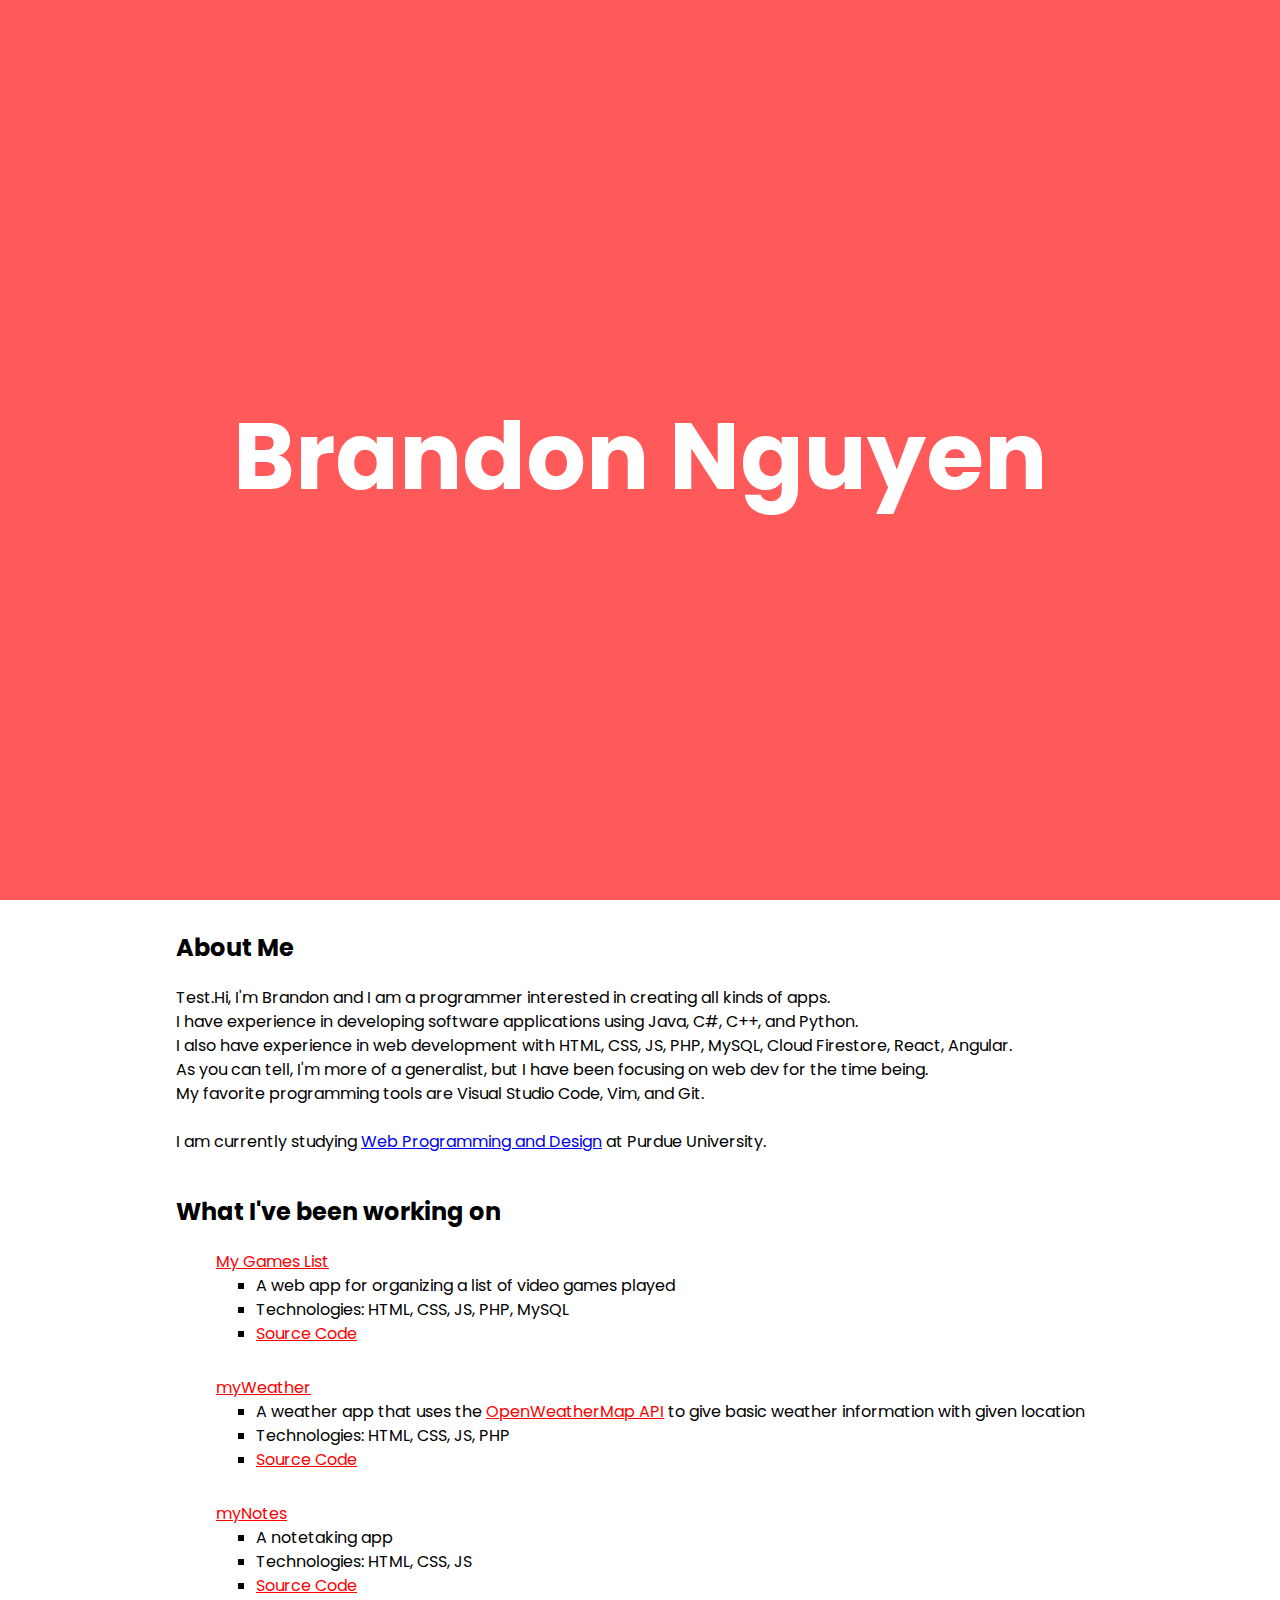
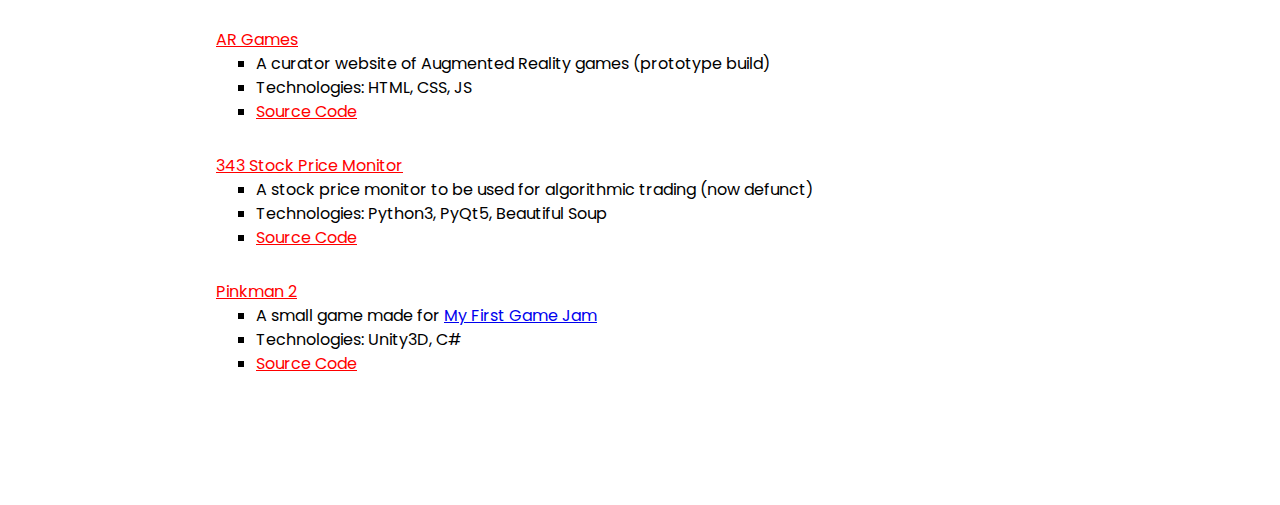
==== index.html @ 1529ae70 "hm" ====
<!DOCTYPE html>

<html lang="en">
  <head>
    <meta charset="UTF-8" />
    <meta name="viewport" content="width=device-width, initial-scale=1.0" />
    <meta http-equiv="X-UA-Compatible" content="ie=edge" />
    <link rel="icon" href="images/Favicon2.png" /> <title>Brandon Nguyen</title> <link rel="stylesheet" href="styles.css">
  </head>
  <body>
      <header class="v-header container">
        <div class="header-overlay"></div>
        <div class="header-content">
          <h1>Brandon Nguyen</h1>
          <div class="social-links">
            <a class="social-link" href="https://www.github.com/lrbn86" target="_blank" title="Link to GitHub profile"><i class="fa fa-github-square fa-4x"></i></a>
            <a class="social-link" href="https://www.twitter.com/lrbn86" target="_blank" title="Link to Twitter profile"><i class="fa fa-twitter-square fa-4x"></i></a>
            <a class="social-link" href="https://www.linkedin.com/in/lrbn86" target="_blank" title="Link to LinkedIn profile"><i class="fa fa-linkedin-square fa-4x"></i></a>
            <a class="social-link" href="https://lrbn86blog.blogspot.com/" target="_blank" title="Link to Blog"><i class="fa fa-rss-square fa-4x"></i></a>
            <a class="social-link" href="mailto:lrbn86@gmail.com" title="Email Brandon Nguyen"><i class="fa fa-envelope fa-4x"></i></a>
          </div>
            <a id="arrow-down-btn" class="arrows"><i class="fa fa-arrow-circle-down fa-4x"></i></a>
        </div>
      </header>
      <section id="about-me" class="section section-a">
        <div class="container">
          <h2>About Me</h2>
          <p>Test.Hi, I'm Brandon and I am a programmer interested in creating all kinds of apps.</p>
          <p>I have experience in developing software applications using Java, C#, C++, and Python.</p>
          <p>I also have experience in web development with HTML, CSS, JS, PHP, MySQL, Cloud Firestore, React, Angular.</p>
          <p>As you can tell, I'm more of a generalist, but I have been focusing on web dev for the time being. </p>
          <p>My favorite programming tools are Visual Studio Code, Vim, and Git.</p>
          <br/>
          <p>I am currently studying <a href="https://polytechnic.purdue.edu/degrees/web-programming-and-design" target="_blank">Web Programming and Design</a> at Purdue University.</p>
        </div>
      </section>
      <section class="section section-b">
        <div class="container">
          <h2>What I've been working on</h2>
          <ul class="projects-list">
            <li>
              <a class="section-links" href="https://cgtweb2.tech.purdue.edu/courses/cgt356/nguye299/Project/" target="_blank">My Games List</a>
              <ul class="project-sublist">
                <li>A web app for organizing a list of video games played</li>
                <li>Technologies: HTML, CSS, JS, PHP, MySQL</li>
                <li><a class="section-links" href="https://github.com/lrbn86/MyGamesList" target="_blank">Source Code</a></li>
              </ul>
            </li>
            <li>
              <a class="section-links" href="https://myweather86.herokuapp.com/" target="_blank">myWeather</a>
              <ul class="project-sublist">
                <li>A weather app that uses the <a class="section-links" href="https://openweathermap.org/" target="_blank">OpenWeatherMap API</a> to give basic weather information with given location</li>
                <li>Technologies: HTML, CSS, JS, PHP</li>
                <li><a class="section-links" href="https://github.com/lrbn86/myWeather" target="_blank">Source Code</a></li>
              </ul>
            </li>
            <li>
              <a class="section-links" href="https://my-notes86.netlify.com/" target="_blank">myNotes</a>
              <ul class="project-sublist">
                <li>A notetaking app</li>
                <li>Technologies: HTML, CSS, JS</li>
                <li><a class="section-links" href="https://github.com/lrbn86/myNotes" target="_blank">Source Code</a></li>
              </ul>
            </li>
            <li>
              <a class="section-links" href="https://ar-games.netlify.com/" target="_blank">AR Games</a>
              <ul class="project-sublist">
                <li>A curator website of Augmented Reality games (prototype build)</li>
                <li>Technologies: HTML, CSS, JS</li>
                <li><a class="section-links" href="https://github.com/lrbn86/AR-Games" target="_blank">Source Code</a></li>
              </ul>
            </li>
            <li>
              <a class="section-links" href="https://github.com/lrbn86/343-SPM" target="_blank">343 Stock Price Monitor</a>
              <ul class="project-sublist">
                <li>A stock price monitor to be used for algorithmic trading (now defunct)</li>
                <li>Technologies: Python3, PyQt5, Beautiful Soup</li>
                <li><a class="section-links" href="https://github.com/lrbn86/343-SPM" target="_blank">Source Code</a></li>
              </ul>
            </li>

            <li>
              <a class="section-links" href="https://lrbn86.itch.io/pinkman-2" target="_blank">Pinkman 2</a>
              <ul class="project-sublist">
                <li>A small game made for <a href="https://itch.io/jam/my-first-game-jam-summer-2016" target="_blank">My First Game Jam</a></li>
                <li>Technologies: Unity3D, C#</li>
                <li><a class="section-links" href="https://github.com/lrbn86/Pinkman-2" target="_blank">Source Code</a></li>
              </ul>
            </li>
          </ul>
        </div>
      </section>
      <footer>
        <div class="social-links">
            <a class="social-link" href="https://www.github.com/lrbn86" target="_blank" title="Link to GitHub profile"><i class="fa fa-github-square fa-4x"></i></a>
            <a class="social-link" href="https://www.twitter.com/lrbn86" target="_blank" title="Link to Twitter profile"><i class="fa fa-twitter-square fa-4x"></i></a>
            <a class="social-link" href="https://www.linkedin.com/in/lrbn86" target="_blank" title="Link to LinkedIn profile"><i class="fa fa-linkedin-square fa-4x"></i></a>
            <a class="social-link" href="https://lrbn86blog.blogspot.com/" target="_blank" title="Link to Blog"><i class="fa fa-rss-square fa-4x"></i></a>
            <a class="social-link" href="mailto:lrbn86@gmail.com" title="Email Brandon Nguyen"><i class="fa fa-envelope fa-4x"></i></a>
        </div>
      </footer>
      <script src="main.js"></script>
  </body>
</html>
---- styles.css ----
@import url("https://fonts.googleapis.com/css?family=Poppins&display=swap");
:root {
  --main:red;
}
* {
  box-sizing:border-box;
}
html {
  scroll-behavior:smooth;
}

body {
  font-family:"Poppins", sans-serif;
  margin:0;
  font-size:1rem;
  line-height:1.5;
  overflow-x:hidden;
}
.v-header {
  height:100vh;
  display:flex;
  align-items:center;
  justify-content:center;
}
.container {
  max-width:960px;
  padding-left:1rem;
  padding-right:1rem;
  margin:auto;
}
.container p {
  margin:0;
}
.video-wrap {
  position:absolute;
  top:0;
  left:0;
  width:100%;
  height:100vh;
  overflow:hidden;
}
.video-wrap video {
  min-width:100%;
  min-height:100%;
}
.header-overlay {
  height:100vh;
  width:100vw;
  position:absolute;
  top:0;
  left:0;
  background:var(--main);
  z-index:1;
  opacity:65%;
}
.header-content {
  z-index:2;
  padding:30px;
  color:white;
}
.header-content h1 {
  font-size:70pt;
  margin-bottom:0;
}
.header-content p {
  font-size:1.5rem;
  display:block;
  padding-bottom:2rem;
  margin-left:20px;
}
.social-link {
  margin:10px;
  color:white;
  transition:font-size 0.2s, opacity 0.2s;
}
.social-link:hover {
  cursor:pointer;
  font-size:15px;
  opacity:75%;
}
.section {
  padding:10px 0;
}
.section-links {
  color:var(--main);
  transition:opacity 0.2s;
}
.section-links:hover {
  cursor:pointer;
  opacity:75%;
}
.projects-list > li {
  list-style:none;
  margin-bottom:30px;
}
.project-sublist {
  list-style:square;
}
.arrows {
  color:white;
  transition:all 0.2s;
}
.arrows i {
  margin-top:50px;
  margin-left:120px;
}
.arrows:hover{
  cursor:pointer;
  opacity:75%;
}
footer .social-links {
  margin-top:50px;
  margin-bottom:15px;
  text-align:center;
}
footer .social-links > .social-link {
  color:var(--main);
}
@media only screen and (max-width:960px) {
  .header-content h1 {
    font-size:35pt;
  }
  .container {
    padding-left:3rem;
    padding-right:3rem;
  }
  .social-link {
    margin:0.5em;
  }
  .header-overlay {
    opacity:100%;
  }
}
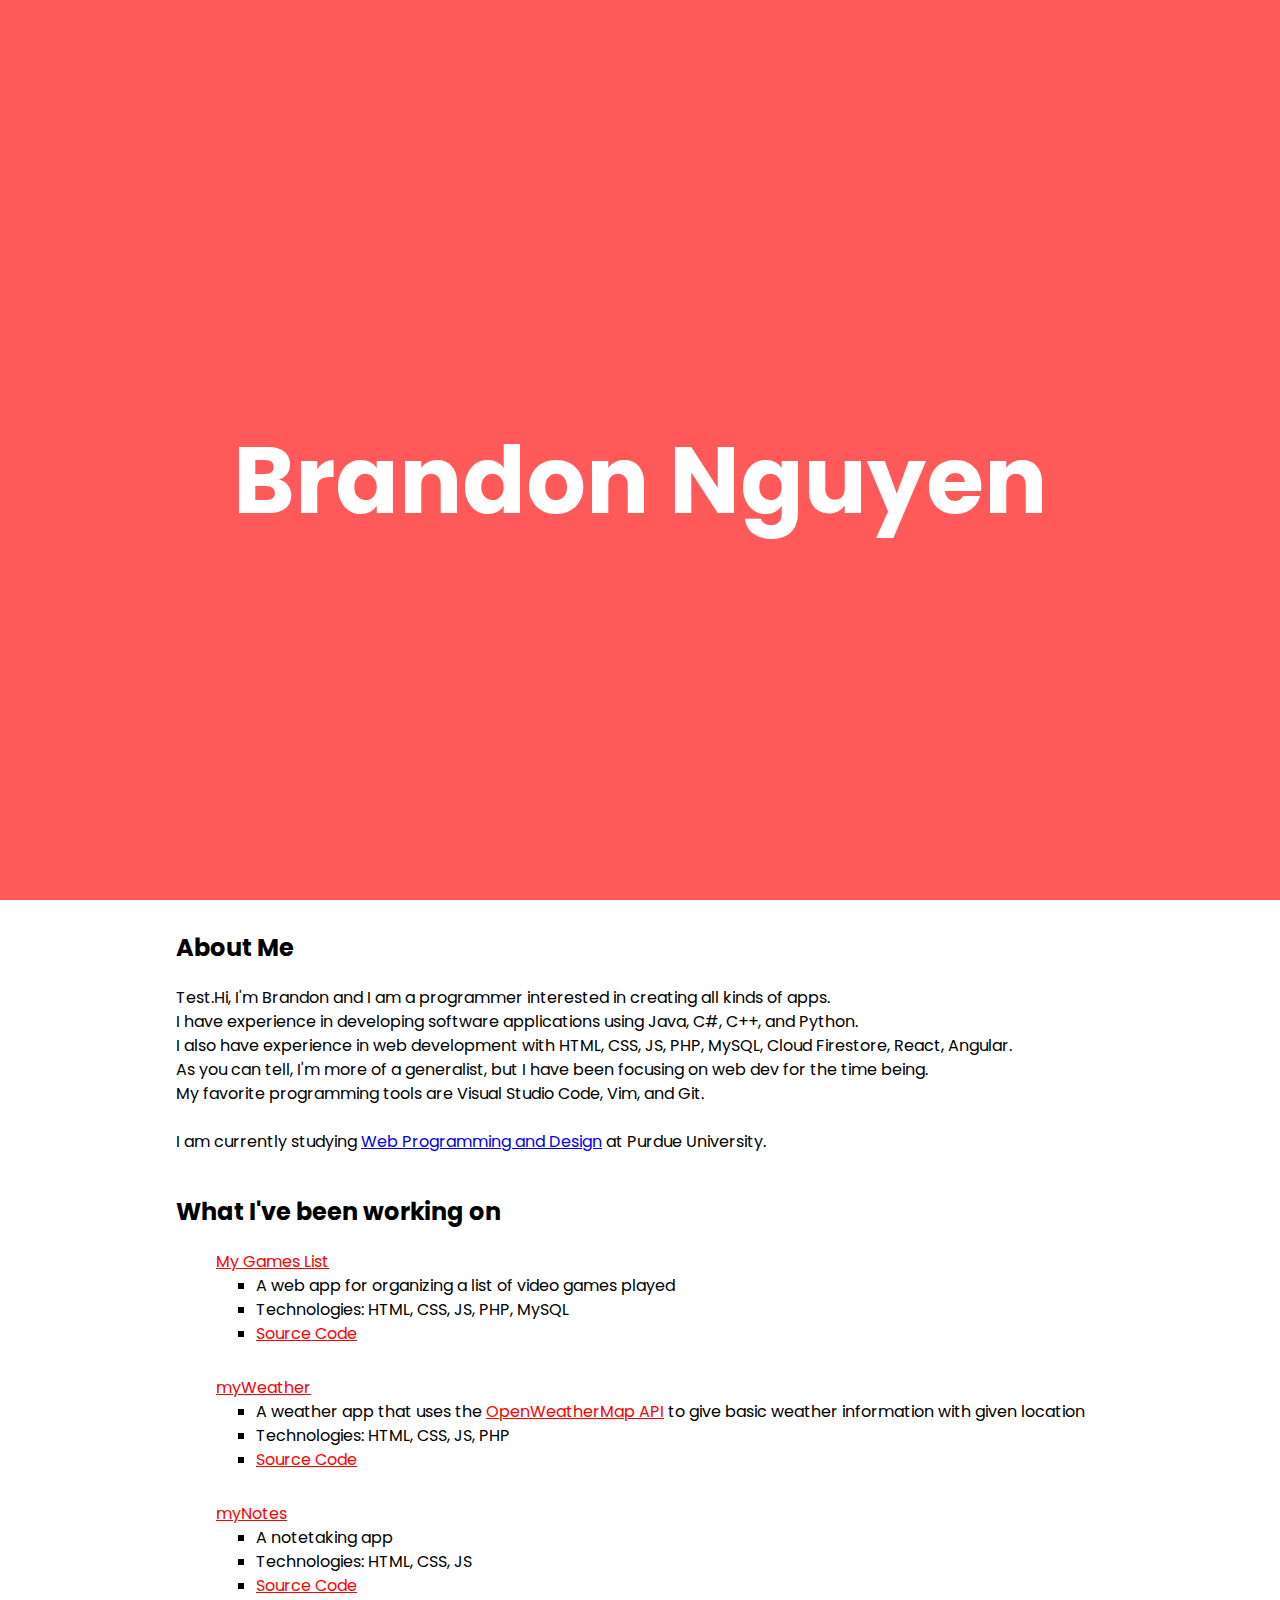
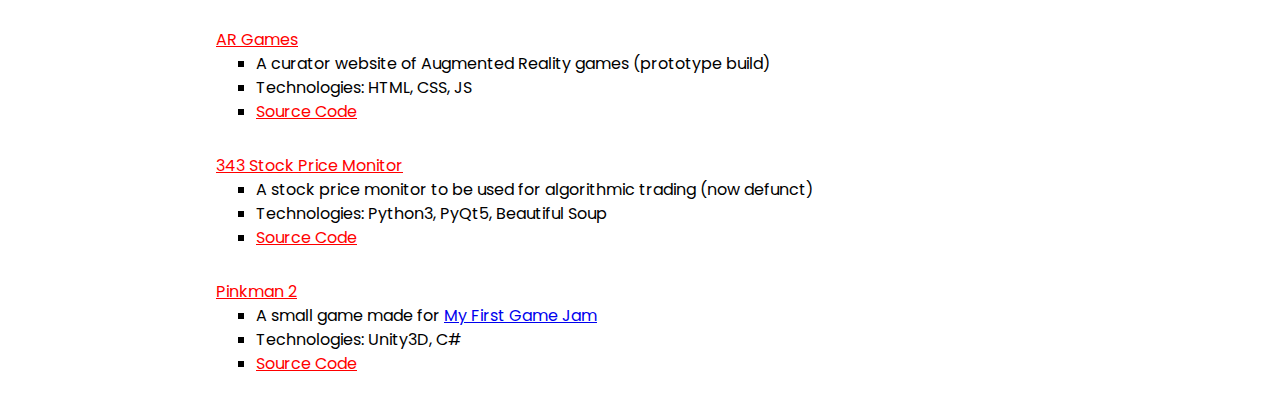
==== commit 49ebefff: "strange" ====
--- a/index.html
+++ b/index.html
@@ -12,14 +12,6 @@
         <div class="header-overlay"></div>
         <div class="header-content">
           <h1>Brandon Nguyen</h1>
-          <div class="social-links">
-            <a class="social-link" href="https://www.github.com/lrbn86" target="_blank" title="Link to GitHub profile"><i class="fa fa-github-square fa-4x"></i></a>
-            <a class="social-link" href="https://www.twitter.com/lrbn86" target="_blank" title="Link to Twitter profile"><i class="fa fa-twitter-square fa-4x"></i></a>
-            <a class="social-link" href="https://www.linkedin.com/in/lrbn86" target="_blank" title="Link to LinkedIn profile"><i class="fa fa-linkedin-square fa-4x"></i></a>
-            <a class="social-link" href="https://lrbn86blog.blogspot.com/" target="_blank" title="Link to Blog"><i class="fa fa-rss-square fa-4x"></i></a>
-            <a class="social-link" href="mailto:lrbn86@gmail.com" title="Email Brandon Nguyen"><i class="fa fa-envelope fa-4x"></i></a>
-          </div>
-            <a id="arrow-down-btn" class="arrows"><i class="fa fa-arrow-circle-down fa-4x"></i></a>
         </div>
       </header>
       <section id="about-me" class="section section-a">
@@ -91,13 +83,6 @@
         </div>
       </section>
       <footer>
-        <div class="social-links">
-            <a class="social-link" href="https://www.github.com/lrbn86" target="_blank" title="Link to GitHub profile"><i class="fa fa-github-square fa-4x"></i></a>
-            <a class="social-link" href="https://www.twitter.com/lrbn86" target="_blank" title="Link to Twitter profile"><i class="fa fa-twitter-square fa-4x"></i></a>
-            <a class="social-link" href="https://www.linkedin.com/in/lrbn86" target="_blank" title="Link to LinkedIn profile"><i class="fa fa-linkedin-square fa-4x"></i></a>
-            <a class="social-link" href="https://lrbn86blog.blogspot.com/" target="_blank" title="Link to Blog"><i class="fa fa-rss-square fa-4x"></i></a>
-            <a class="social-link" href="mailto:lrbn86@gmail.com" title="Email Brandon Nguyen"><i class="fa fa-envelope fa-4x"></i></a>
-        </div>
       </footer>
       <script src="main.js"></script>
   </body>
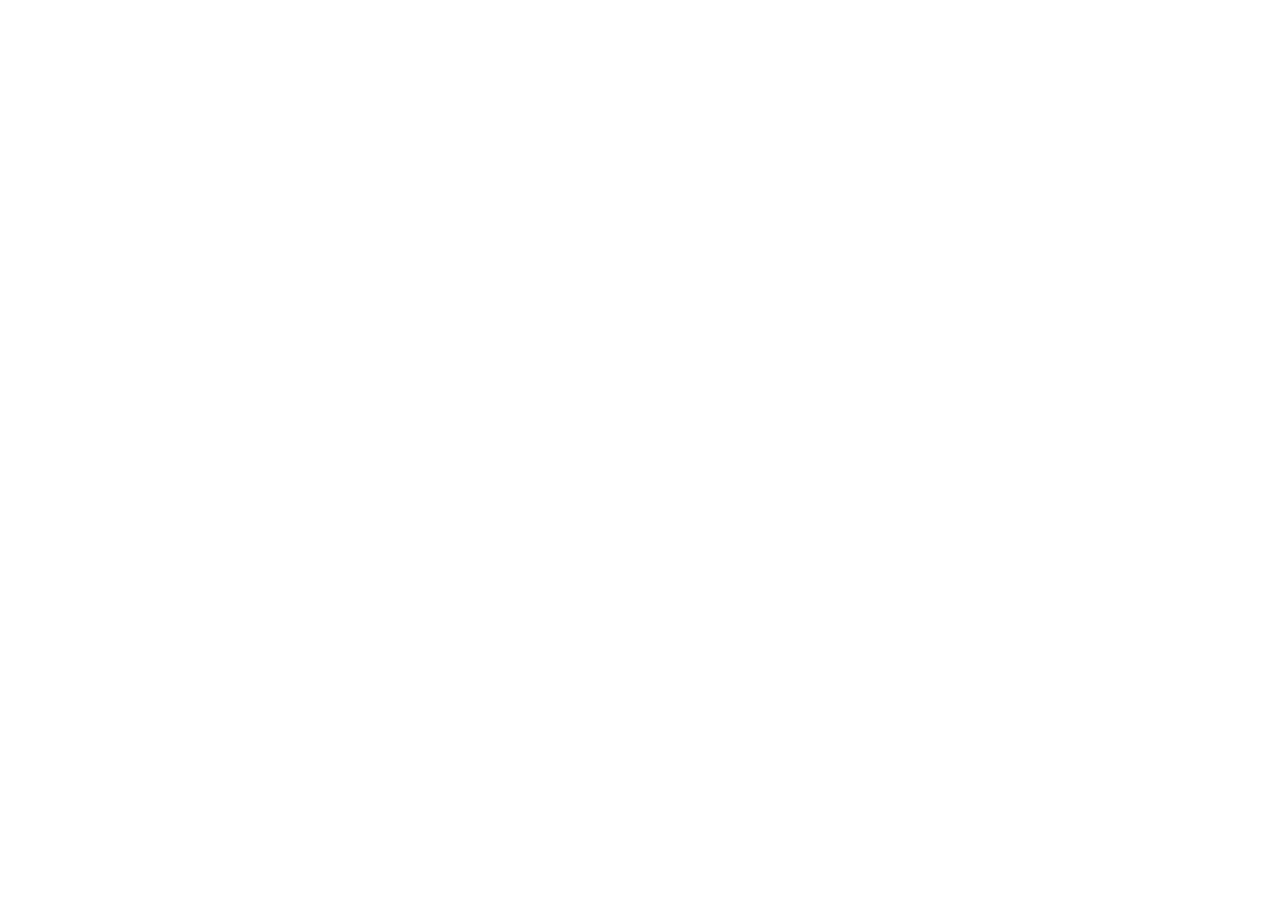
==== commit 8fba9d04: "Doc ready delay?" ====
--- a/index.html
+++ b/index.html
@@ -1,89 +1,29 @@
 <!DOCTYPE html>
-
 <html lang="en">
   <head>
     <meta charset="UTF-8" />
     <meta name="viewport" content="width=device-width, initial-scale=1.0" />
     <meta http-equiv="X-UA-Compatible" content="ie=edge" />
-    <link rel="icon" href="images/Favicon2.png" /> <title>Brandon Nguyen</title> <link rel="stylesheet" href="styles.css">
+    <link rel="icon" href="./assets/favicons/logo.png" />
+    <title>Brandon Nguyen</title>
+    <link rel="stylesheet" href="styles.css">
+    <link rel="stylesheet" href="https://cdnjs.cloudflare.com/ajax/libs/font-awesome/4.7.0/css/font-awesome.min.css" />
   </head>
   <body>
-      <header class="v-header container">
-        <div class="header-overlay"></div>
-        <div class="header-content">
-          <h1>Brandon Nguyen</h1>
-        </div>
-      </header>
-      <section id="about-me" class="section section-a">
-        <div class="container">
-          <h2>About Me</h2>
-          <p>Test.Hi, I'm Brandon and I am a programmer interested in creating all kinds of apps.</p>
-          <p>I have experience in developing software applications using Java, C#, C++, and Python.</p>
-          <p>I also have experience in web development with HTML, CSS, JS, PHP, MySQL, Cloud Firestore, React, Angular.</p>
-          <p>As you can tell, I'm more of a generalist, but I have been focusing on web dev for the time being. </p>
-          <p>My favorite programming tools are Visual Studio Code, Vim, and Git.</p>
-          <br/>
-          <p>I am currently studying <a href="https://polytechnic.purdue.edu/degrees/web-programming-and-design" target="_blank">Web Programming and Design</a> at Purdue University.</p>
-        </div>
-      </section>
-      <section class="section section-b">
-        <div class="container">
-          <h2>What I've been working on</h2>
-          <ul class="projects-list">
-            <li>
-              <a class="section-links" href="https://cgtweb2.tech.purdue.edu/courses/cgt356/nguye299/Project/" target="_blank">My Games List</a>
-              <ul class="project-sublist">
-                <li>A web app for organizing a list of video games played</li>
-                <li>Technologies: HTML, CSS, JS, PHP, MySQL</li>
-                <li><a class="section-links" href="https://github.com/lrbn86/MyGamesList" target="_blank">Source Code</a></li>
-              </ul>
-            </li>
-            <li>
-              <a class="section-links" href="https://myweather86.herokuapp.com/" target="_blank">myWeather</a>
-              <ul class="project-sublist">
-                <li>A weather app that uses the <a class="section-links" href="https://openweathermap.org/" target="_blank">OpenWeatherMap API</a> to give basic weather information with given location</li>
-                <li>Technologies: HTML, CSS, JS, PHP</li>
-                <li><a class="section-links" href="https://github.com/lrbn86/myWeather" target="_blank">Source Code</a></li>
-              </ul>
-            </li>
-            <li>
-              <a class="section-links" href="https://my-notes86.netlify.com/" target="_blank">myNotes</a>
-              <ul class="project-sublist">
-                <li>A notetaking app</li>
-                <li>Technologies: HTML, CSS, JS</li>
-                <li><a class="section-links" href="https://github.com/lrbn86/myNotes" target="_blank">Source Code</a></li>
-              </ul>
-            </li>
-            <li>
-              <a class="section-links" href="https://ar-games.netlify.com/" target="_blank">AR Games</a>
-              <ul class="project-sublist">
-                <li>A curator website of Augmented Reality games (prototype build)</li>
-                <li>Technologies: HTML, CSS, JS</li>
-                <li><a class="section-links" href="https://github.com/lrbn86/AR-Games" target="_blank">Source Code</a></li>
-              </ul>
-            </li>
-            <li>
-              <a class="section-links" href="https://github.com/lrbn86/343-SPM" target="_blank">343 Stock Price Monitor</a>
-              <ul class="project-sublist">
-                <li>A stock price monitor to be used for algorithmic trading (now defunct)</li>
-                <li>Technologies: Python3, PyQt5, Beautiful Soup</li>
-                <li><a class="section-links" href="https://github.com/lrbn86/343-SPM" target="_blank">Source Code</a></li>
-              </ul>
-            </li>
-
-            <li>
-              <a class="section-links" href="https://lrbn86.itch.io/pinkman-2" target="_blank">Pinkman 2</a>
-              <ul class="project-sublist">
-                <li>A small game made for <a href="https://itch.io/jam/my-first-game-jam-summer-2016" target="_blank">My First Game Jam</a></li>
-                <li>Technologies: Unity3D, C#</li>
-                <li><a class="section-links" href="https://github.com/lrbn86/Pinkman-2" target="_blank">Source Code</a></li>
-              </ul>
-            </li>
-          </ul>
-        </div>
-      </section>
-      <footer>
-      </footer>
-      <script src="main.js"></script>
+    <div id="wrapper">
+      <div class="my-logo">
+        <img src="./assets/logo.png" alt="">
+      </div>
+      <h1 id="my-name">Brandon Nguyen</h1>
+      <div class="social-links">
+        <a class="social-link" href="https://www.github.com/lrbn86" target="_blank" title="Link to GitHub profile"><i class="fa fa-github-square fa-5x"></i></a>
+        <a class="social-link" href="https://www.twitter.com/lrbn86" target="_blank" title="Link to Twitter profile"><i class="fa fa-twitter-square fa-5x"></i></a>
+        <a class="social-link" href="https://www.linkedin.com/in/lrbn86" target="_blank" title="Link to LinkedIn profile"><i class="fa fa-linkedin-square fa-5x"></i></a>
+        <a class="social-link" href="https://lrbn86blog.blogspot.com/" target="_blank" title="Link to Blog"><i class="fa fa-rss-square fa-5x"></i></a>
+        <a class="social-link" href="mailto:lrbn86@gmail.com" title="Email Brandon Nguyen"><i class="fa fa-envelope fa-5x"></i></a>
+      </div>
+    </div>
+    <script src="./js/jquery-3.5.1.min.js"></script>
+    <script src="./js/index.js"></script>
   </body>
 </html>
--- a/styles.css
+++ b/styles.css
@@ -1,133 +1,50 @@
-@import url("https://fonts.googleapis.com/css?family=Poppins&display=swap");
-:root {
-  --main:red;
-}
+
 * {
-  box-sizing:border-box;
-}
-html {
-  scroll-behavior:smooth;
+  font-family: 'Poppins', sans-serif;
 }
 
 body {
-  font-family:"Poppins", sans-serif;
-  margin:0;
-  font-size:1rem;
-  line-height:1.5;
-  overflow-x:hidden;
+  color: #FAFAFAFA;
+  animation-name: changeBG;
+  animation-duration: 3s;
+  animation-timing-function: ease-in;
+  animation-fill-mode: forwards;
 }
-.v-header {
-  height:100vh;
-  display:flex;
-  align-items:center;
-  justify-content:center;
+
+#wrapper {
+  max-width: 1200px;
+  margin: 0 auto;
 }
-.container {
-  max-width:960px;
-  padding-left:1rem;
-  padding-right:1rem;
-  margin:auto;
+
+.my-logo {
+  display: none;
+  text-align: center;
 }
-.container p {
-  margin:0;
+
+#my-name {
+  display: none;
 }
-.video-wrap {
-  position:absolute;
-  top:0;
-  left:0;
-  width:100%;
-  height:100vh;
-  overflow:hidden;
+
+.social-links {
+  display: none;
 }
-.video-wrap video {
-  min-width:100%;
-  min-height:100%;
+
+.social-link {
+  color: #FAFAFAFA;
+  transition:font-size 0.2s, opacity 0.2s, color 0.2s;
 }
-.header-overlay {
-  height:100vh;
-  width:100vw;
-  position:absolute;
-  top:0;
-  left:0;
-  background:var(--main);
-  z-index:1;
-  opacity:65%;
-}
-.header-content {
-  z-index:2;
-  padding:30px;
-  color:white;
-}
-.header-content h1 {
-  font-size:70pt;
-  margin-bottom:0;
-}
-.header-content p {
-  font-size:1.5rem;
-  display:block;
-  padding-bottom:2rem;
-  margin-left:20px;
-}
-.social-link {
-  margin:10px;
-  color:white;
-  transition:font-size 0.2s, opacity 0.2s;
-}
+
 .social-link:hover {
   cursor:pointer;
   font-size:15px;
-  opacity:75%;
+  color: #f93943;
 }
-.section {
-  padding:10px 0;
+
+/* Animations */
+@keyframes changeBG {
+  from {background-color:#000;}
+  to {background-color: #12130f;}
 }
-.section-links {
-  color:var(--main);
-  transition:opacity 0.2s;
+
+@media only screen and (max-width:960px) {
 }
-.section-links:hover {
-  cursor:pointer;
-  opacity:75%;
-}
-.projects-list > li {
-  list-style:none;
-  margin-bottom:30px;
-}
-.project-sublist {
-  list-style:square;
-}
-.arrows {
-  color:white;
-  transition:all 0.2s;
-}
-.arrows i {
-  margin-top:50px;
-  margin-left:120px;
-}
-.arrows:hover{
-  cursor:pointer;
-  opacity:75%;
-}
-footer .social-links {
-  margin-top:50px;
-  margin-bottom:15px;
-  text-align:center;
-}
-footer .social-links > .social-link {
-  color:var(--main);
-}
-@media only screen and (max-width:960px) {
-  .header-content h1 {
-    font-size:35pt;
-  }
-  .container {
-    padding-left:3rem;
-    padding-right:3rem;
-  }
-  .social-link {
-    margin:0.5em;
-  }
-  .header-overlay {
-    opacity:100%;
-  }
-}
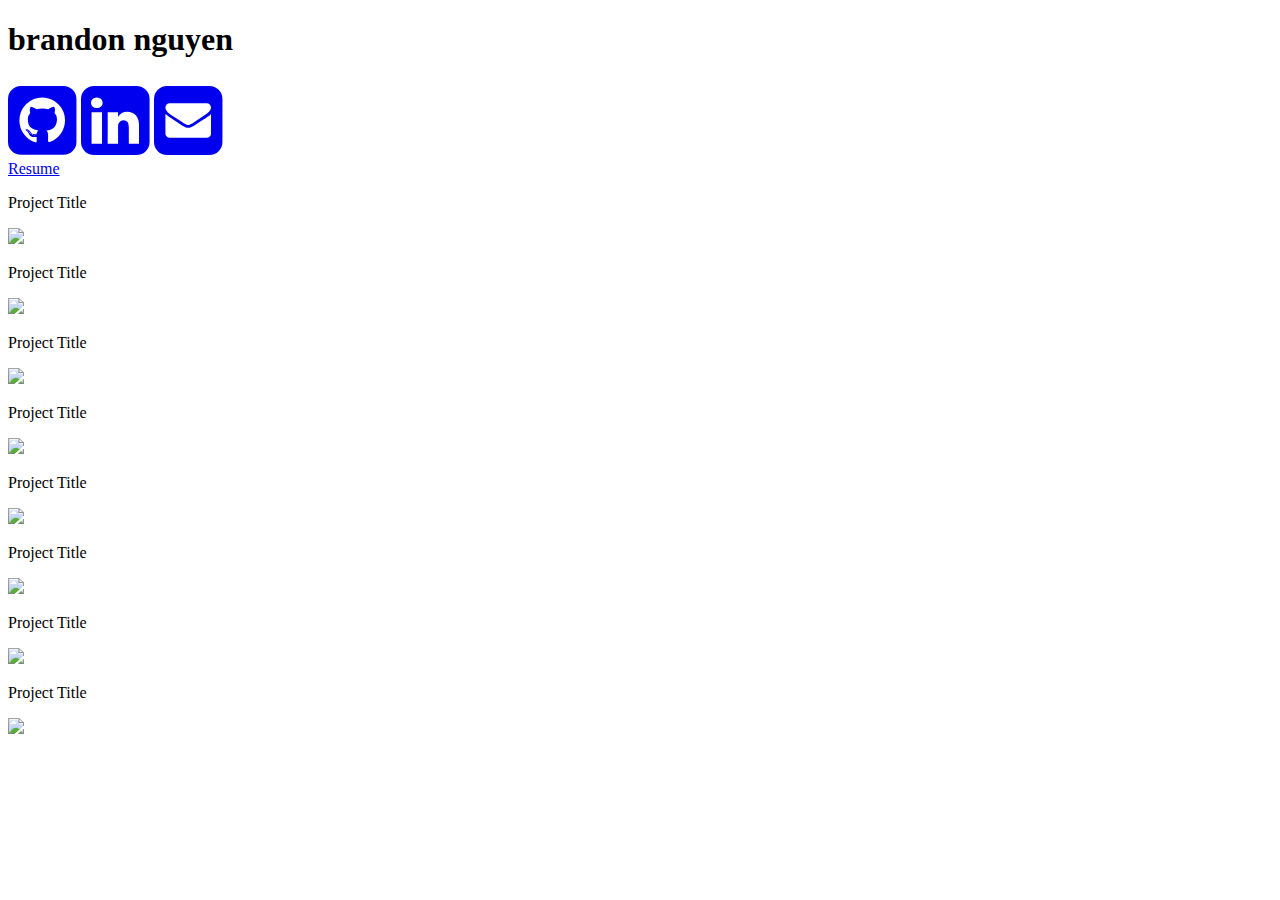
==== commit c535f110: "Restructured HTML" ====
--- a/index.html
+++ b/index.html
@@ -4,26 +4,62 @@
     <meta charset="UTF-8" />
     <meta name="viewport" content="width=device-width, initial-scale=1.0" />
     <meta http-equiv="X-UA-Compatible" content="ie=edge" />
-    <link rel="icon" href="./assets/favicons/logo.png" />
+    <link rel="icon" href="" />
     <title>Brandon Nguyen</title>
-    <link rel="stylesheet" href="styles.css">
+    <link rel="stylesheet" media="screen and (min-width: 320px)" href="./css/mobile.css" />
+    <link rel="stylesheet" media="screen and (min-width: 768px)" href="./css/desktop.css" />
     <link rel="stylesheet" href="https://cdnjs.cloudflare.com/ajax/libs/font-awesome/4.7.0/css/font-awesome.min.css" />
+    <script src="./js/jquery-3.5.1.min.js" defer></script>
+    <script src="./js/index.js" defer></script>
   </head>
   <body>
-    <div id="wrapper">
-      <div class="my-logo">
-        <img src="./assets/logo.png" alt="">
+    <header>
+      <h1>brandon nguyen</h1>
+      <div class="social-links">
+        <a class="social-link" href="https://www.github.com/lrbn86" title="Link to GitHub profile"><i class="fa fa-github-square fa-5x"></i></a>
+        <a class="social-link" href="https://www.linkedin.com/in/lrbn86" title="Link to LinkedIn profile"><i class="fa fa-linkedin-square fa-5x"></i></a>
+        <a class="social-link" href="mailto:brandonnguyendev@gmail.com" title="Email Brandon Nguyen"><i class="fa fa-envelope-square fa-5x"></i></a>
       </div>
-      <h1 id="my-name">Brandon Nguyen</h1>
-      <div class="social-links">
-        <a class="social-link" href="https://www.github.com/lrbn86" target="_blank" title="Link to GitHub profile"><i class="fa fa-github-square fa-5x"></i></a>
-        <a class="social-link" href="https://www.twitter.com/lrbn86" target="_blank" title="Link to Twitter profile"><i class="fa fa-twitter-square fa-5x"></i></a>
-        <a class="social-link" href="https://www.linkedin.com/in/lrbn86" target="_blank" title="Link to LinkedIn profile"><i class="fa fa-linkedin-square fa-5x"></i></a>
-        <a class="social-link" href="https://lrbn86blog.blogspot.com/" target="_blank" title="Link to Blog"><i class="fa fa-rss-square fa-5x"></i></a>
-        <a class="social-link" href="mailto:lrbn86@gmail.com" title="Email Brandon Nguyen"><i class="fa fa-envelope fa-5x"></i></a>
+      <div id="resume-link">
+        <a title="Link to Resume" href="./assets/nguyen_resume_2021_v1.pdf">Resume</a>
       </div>
-    </div>
-    <script src="./js/jquery-3.5.1.min.js"></script>
-    <script src="./js/index.js"></script>
+    </header>
+    <main>
+      <div id="project-gallery">
+        <div class="project">
+          <p class="project-title">Project Title</p>
+          <img src="https://via.placeholder.com/300" />
+          <a href="https://www.google.com"></a>
+        </div>
+        <div class="project">
+          <p class="project-title">Project Title</p>
+          <img src="https://via.placeholder.com/300" />
+        </div>
+        <div class="project">
+          <p class="project-title">Project Title</p>
+          <img src="https://via.placeholder.com/300" />
+        </div>
+        <div class="project">
+          <p class="project-title">Project Title</p>
+          <img src="https://via.placeholder.com/300" />
+        </div>
+        <div class="project">
+          <p class="project-title">Project Title</p>
+          <img src="https://via.placeholder.com/300" />
+        </div>
+        <div class="project">
+          <p class="project-title">Project Title</p>
+          <img src="https://via.placeholder.com/300" />
+        </div>
+        <div class="project">
+          <p class="project-title">Project Title</p>
+          <img src="https://via.placeholder.com/300" />
+        </div>
+        <div class="project">
+          <p class="project-title">Project Title</p>
+          <img src="https://via.placeholder.com/300" />
+        </div>
+      </div> <!-- end project-gallery -->
+    </main>
   </body>
 </html>
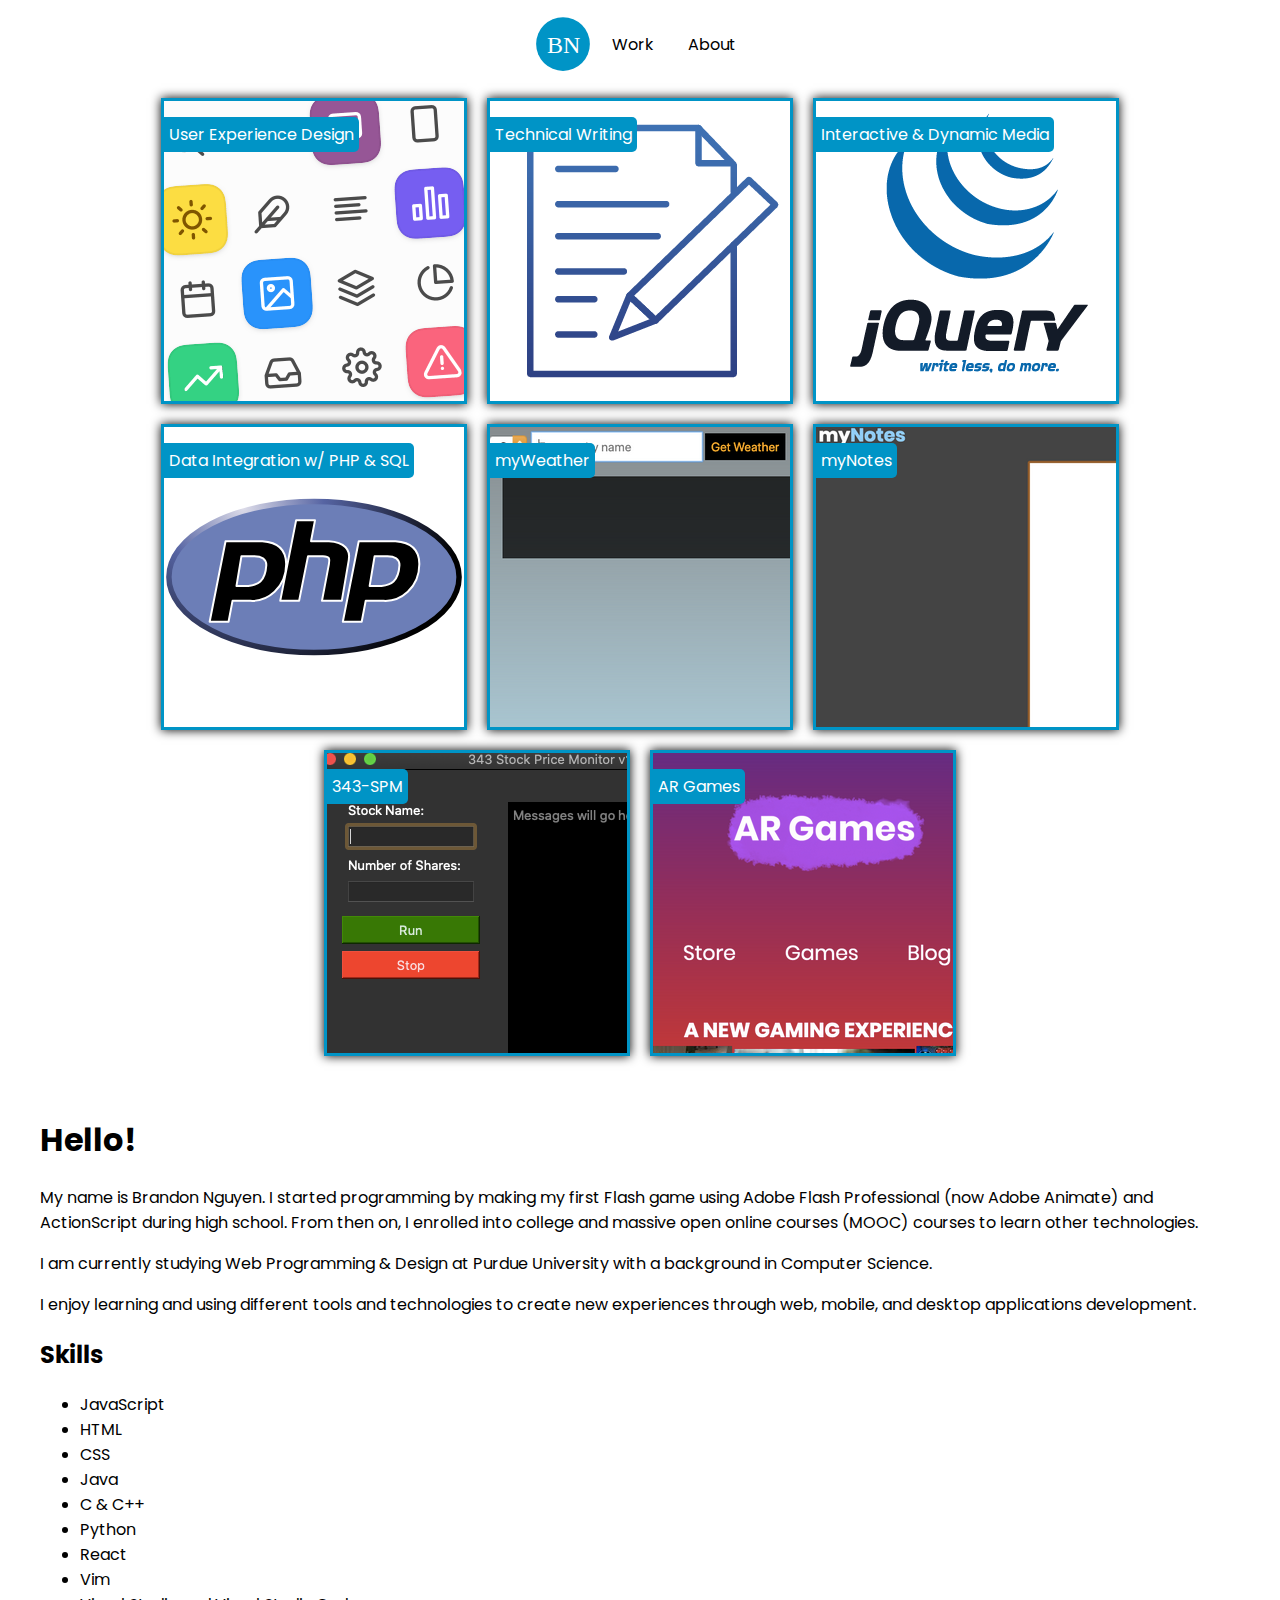
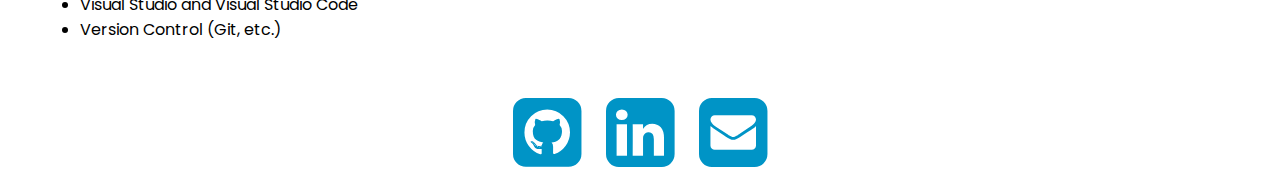
==== commit ac092d88: "Finalize new website layout/design. May need to consider to either create project descriptions on we" ====
--- a/index.html
+++ b/index.html
@@ -6,6 +6,8 @@
     <meta http-equiv="X-UA-Compatible" content="ie=edge" />
     <link rel="icon" href="" />
     <title>Brandon Nguyen</title>
+    <link rel="preconnect" href="https://fonts.gstatic.com">
+    <link href="https://fonts.googleapis.com/css2?family=Poppins:ital,wght@0,400;0,500;0,800;1,400&display=swap" rel="stylesheet"> 
     <link rel="stylesheet" media="screen and (min-width: 320px)" href="./css/mobile.css" />
     <link rel="stylesheet" media="screen and (min-width: 768px)" href="./css/desktop.css" />
     <link rel="stylesheet" href="https://cdnjs.cloudflare.com/ajax/libs/font-awesome/4.7.0/css/font-awesome.min.css" />
@@ -14,52 +16,85 @@
   </head>
   <body>
     <header>
-      <h1>brandon nguyen</h1>
-      <div class="social-links">
-        <a class="social-link" href="https://www.github.com/lrbn86" title="Link to GitHub profile"><i class="fa fa-github-square fa-5x"></i></a>
-        <a class="social-link" href="https://www.linkedin.com/in/lrbn86" title="Link to LinkedIn profile"><i class="fa fa-linkedin-square fa-5x"></i></a>
-        <a class="social-link" href="mailto:brandonnguyendev@gmail.com" title="Email Brandon Nguyen"><i class="fa fa-envelope-square fa-5x"></i></a>
-      </div>
-      <div id="resume-link">
-        <a title="Link to Resume" href="./assets/nguyen_resume_2021_v1.pdf">Resume</a>
-      </div>
-    </header>
+      <a id="logo" href="/"></a>
+      <nav id="main-nav">
+        <ul>
+          <li id="nav-work">Work</li>
+          <li id="nav-about">About</li>
+        </ul>
+      </nav>
+    </header> <!-- end header -->
     <main>
-      <div id="project-gallery">
-        <div class="project">
-          <p class="project-title">Project Title</p>
-          <img src="https://via.placeholder.com/300" />
-          <a href="https://www.google.com"></a>
+      <section id="section-work">
+        <div id="project-gallery">
+          <div class="project">
+            <p class="project-title">User Experience Design</p>
+            <img src="./assets/thumbnails/ux_thumbnail.png" />
+            <a href="https://github.com/lrbn86/CGT256"></a>
+          </div>
+          <div class="project">
+            <p class="project-title">Technical Writing</p>
+            <img src="./assets/thumbnails/techwriting_thumbnail.png" />
+            <a href="https://github.com/lrbn86/ENGL421"></a>
+          </div>
+          <div class="project">
+            <p class="project-title">Interactive & Dynamic Media</p>
+            <img src="./assets/thumbnails/jquery_thumbnail.png" />
+            <a href="https://github.com/lrbn86/CGT353"></a>
+          </div>
+          <div class="project">
+            <p class="project-title">Data Integration w/ PHP & SQL</p>
+            <img src="./assets/thumbnails/php_thumbnail.svg" />
+            <a href="https://github.com/lrbn86/CGT356-Labs"></a>
+          </div>
+          <div class="project">
+            <p class="project-title">myWeather</p>
+            <img src="./assets/thumbnails/weather_thumbnail.png" />
+            <a href="https://github.com/lrbn86/myWeather"></a>
+          </div>
+          <div class="project">
+            <p class="project-title">myNotes</p>
+            <img src="./assets/thumbnails/notes_thumbnail.png" />
+            <a href="https://github.com/lrbn86/myNotes"></a>
+          </div>
+          <div class="project">
+            <p class="project-title">343-SPM</p>
+            <img src="./assets/thumbnails/343_thumbnail.png" />
+            <a href="https://github.com/lrbn86/343-SPM"></a>
+          </div>
+          <div class="project">
+            <p class="project-title">AR Games</p>
+            <img src="./assets/thumbnails/ar_thumbnail.png" />
+            <a href="https://github.com/lrbn86/AR-Games"></a>
+          </div>
+        </div> <!-- end project-gallery -->
+      </section> <!-- end section-work -->
+      <section id="section-about">
+        <h1>Hello!</h1>
+        <p>My name is Brandon Nguyen. I started programming by making my first Flash game using Adobe Flash Professional (now Adobe Animate) and ActionScript during high school. From then on, I enrolled into college and massive open online courses (MOOC) courses to learn other technologies.</p>
+        <p>I am currently studying Web Programming &amp; Design at Purdue University with a background in Computer Science.</p>
+        <p>I enjoy learning and using different tools and technologies to create new experiences through web, mobile, and desktop applications development.</p>
+        <h2>Skills</h2>
+        <ul>
+          <li>JavaScript</li>
+          <li>HTML</li>
+          <li>CSS</li>
+          <li>Java</li>
+          <li>C &amp; C++</li>
+          <li>Python</li>
+          <li>React</li>
+          <li>Vim</li>
+          <li>Visual Studio and Visual Studio Code</li>
+          <li>Version Control (Git, etc.)</li>
+        </ul>
+      </section> <!-- end section about -->
+      <footer>
+        <div class="social-links">
+          <a class="social-link" href="https://www.github.com/lrbn86" title="Link to GitHub profile"><i class="fa fa-github-square fa-5x"></i></a>
+          <a class="social-link" href="https://www.linkedin.com/in/lrbn86" title="Link to LinkedIn profile"><i class="fa fa-linkedin-square fa-5x"></i></a>
+          <a class="social-link" href="mailto:brandonnguyendev@gmail.com" title="Email Brandon Nguyen"><i class="fa fa-envelope-square fa-5x"></i></a>
         </div>
-        <div class="project">
-          <p class="project-title">Project Title</p>
-          <img src="https://via.placeholder.com/300" />
-        </div>
-        <div class="project">
-          <p class="project-title">Project Title</p>
-          <img src="https://via.placeholder.com/300" />
-        </div>
-        <div class="project">
-          <p class="project-title">Project Title</p>
-          <img src="https://via.placeholder.com/300" />
-        </div>
-        <div class="project">
-          <p class="project-title">Project Title</p>
-          <img src="https://via.placeholder.com/300" />
-        </div>
-        <div class="project">
-          <p class="project-title">Project Title</p>
-          <img src="https://via.placeholder.com/300" />
-        </div>
-        <div class="project">
-          <p class="project-title">Project Title</p>
-          <img src="https://via.placeholder.com/300" />
-        </div>
-        <div class="project">
-          <p class="project-title">Project Title</p>
-          <img src="https://via.placeholder.com/300" />
-        </div>
-      </div> <!-- end project-gallery -->
+      </footer> <!-- end footer -->
     </main>
   </body>
 </html>
--- a/css/mobile.css
+++ b/css/mobile.css
@@ -0,0 +1,115 @@
+* {
+  font-family: 'Poppins', sans-serif;
+  box-sizing: border-box;
+}
+#logo {
+  display: block;
+  background: url('../assets/logo-bn.svg');
+  width: 68px;
+  height: 68px;
+  background-size: 68px 68px;
+}
+
+header {
+  display: flex;
+  justify-content: center;
+  align-items: center;
+  position: sticky;
+  top: 0px;
+  background-color: #fff;
+  margin: 10px 0;
+  padding: 0;
+  z-index: 1;
+}
+
+header h1 {
+  text-align: center;
+  margin: 0;
+  padding: 0;
+}
+
+#main-nav ul {
+  list-style: none;
+  padding: 0;
+}
+
+#main-nav li {
+  display: inline-block;
+  cursor: pointer;
+  margin: 0 15px;
+}
+
+html, body {
+  scroll-behavior: smooth;
+}
+
+main {
+}
+
+#section-work, #section-about, #section-contact {
+  scroll-margin-top: 70px;
+  margin-bottom: 50px;
+}
+
+#section-about, #section-contact {
+  margin: 0 auto;
+  max-width: 1200px;
+}
+
+#project-gallery {
+  display: flex;
+  justify-content: center;
+  align-items: center;
+  align-content: center;
+  flex-wrap: wrap;
+}
+
+.project {
+  position: relative;
+  margin: 10px;
+  box-shadow: 0px 0px 10px #000;
+  border: 3px solid #0094C6;
+  transition: all 0.2s;
+}
+
+.project:hover {
+  border-radius: 5px;
+  box-shadow: 0px 0px 0px transparent;
+  opacity: .9;
+}
+
+.project > .project-title {
+  position: absolute;
+  background-color: #0094C6;
+  padding: 5px;
+  color: #fff;
+  border-top-right-radius: 5px;
+  border-bottom-right-radius: 5px;
+}
+
+.project > img {
+  display: block;
+}
+
+.project > a {
+  position: absolute;
+  top: 0;
+  right: 0;
+  bottom: 0;
+  left: 0;
+  width: 100%;
+  height: 100%;
+}
+
+.social-links {
+  text-align: center;
+}
+
+.social-link {
+  color: #0094C6;
+  margin: 10px;
+}
+
+footer {
+  margin-top: 50px;
+}
--- a/css/desktop.css
+++ b/css/desktop.css
@@ -0,0 +1,5 @@
+body {
+}
+
+#project-gallery {
+}
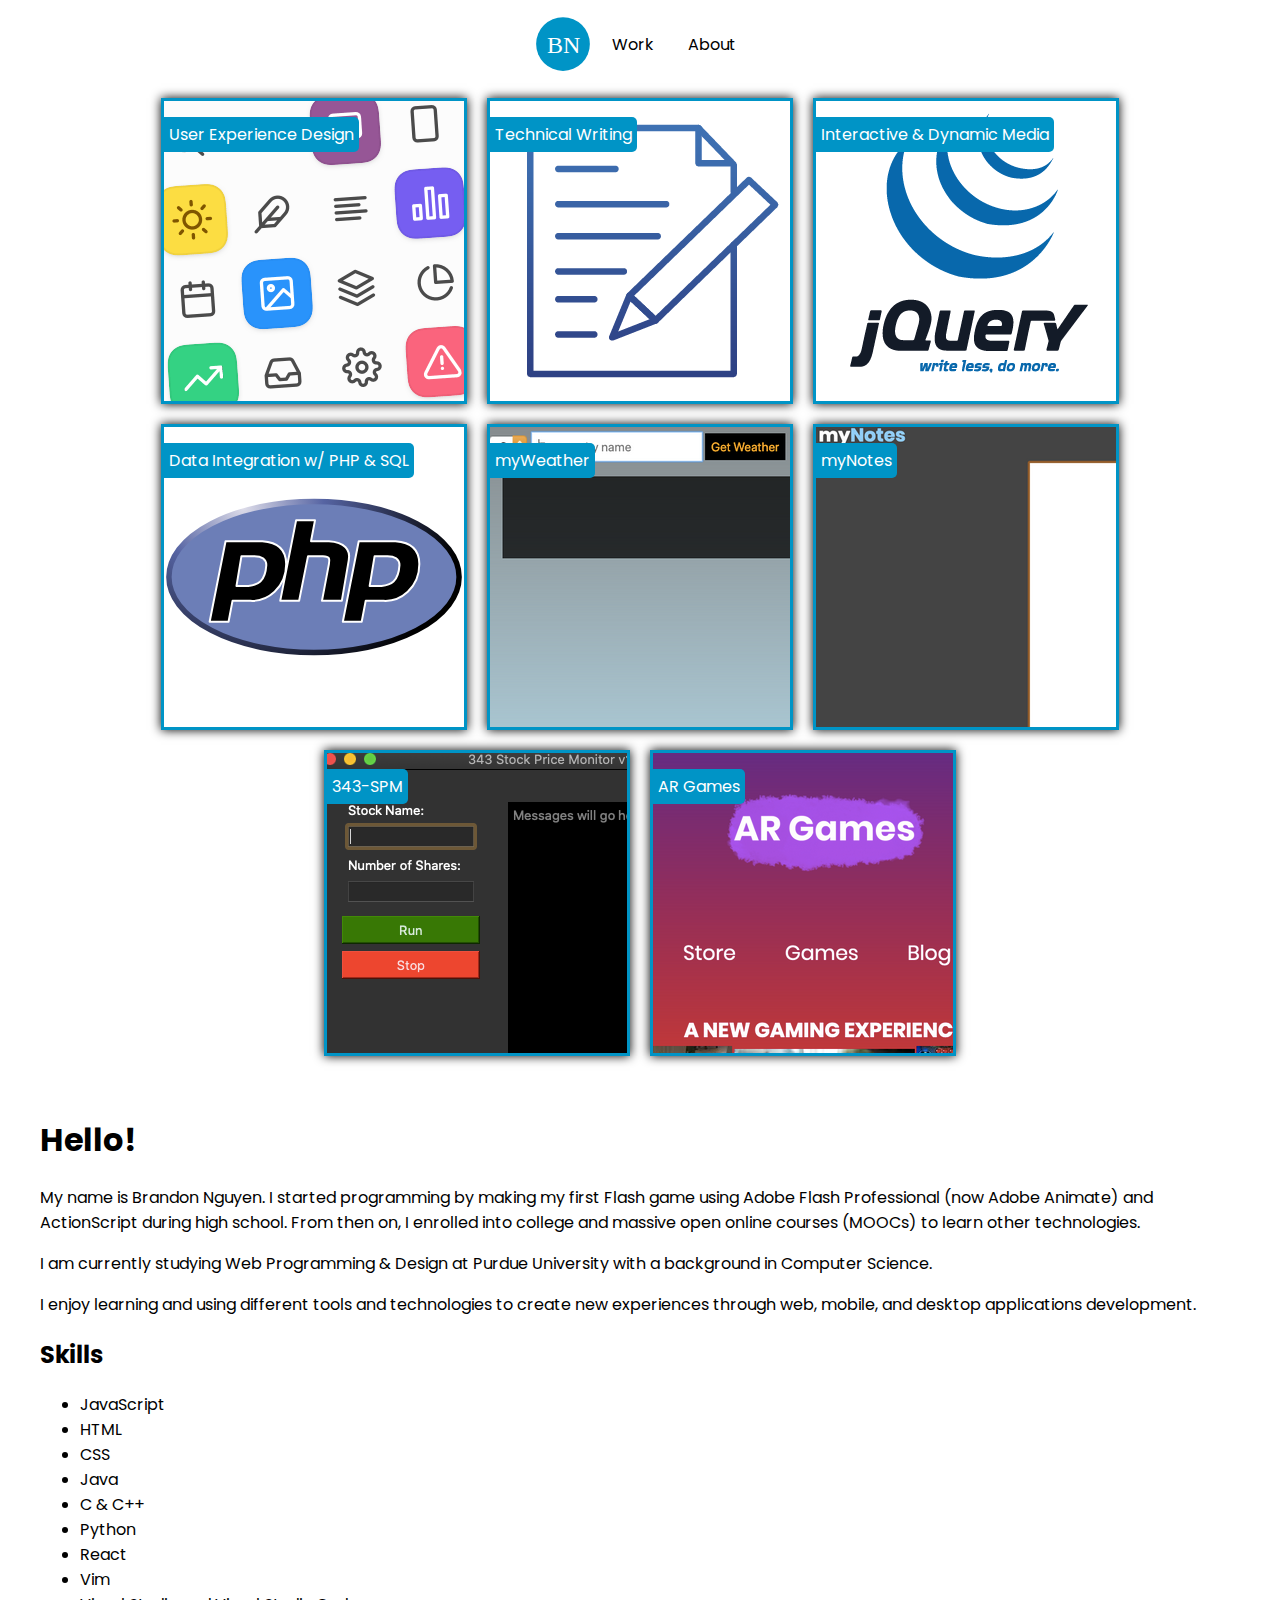
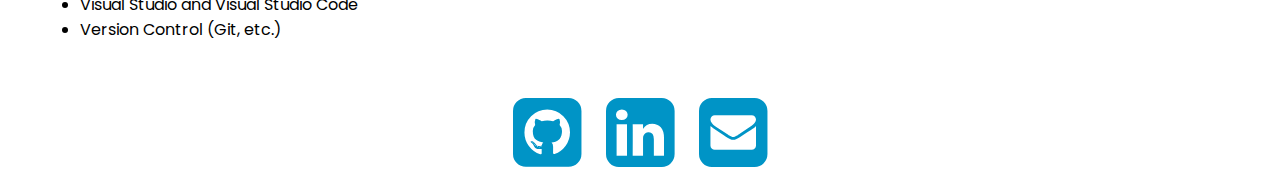
==== commit e76d9f43: "Fixed typo" ====
--- a/index.html
+++ b/index.html
@@ -71,7 +71,7 @@
       </section> <!-- end section-work -->
       <section id="section-about">
         <h1>Hello!</h1>
-        <p>My name is Brandon Nguyen. I started programming by making my first Flash game using Adobe Flash Professional (now Adobe Animate) and ActionScript during high school. From then on, I enrolled into college and massive open online courses (MOOC) courses to learn other technologies.</p>
+        <p>My name is Brandon Nguyen. I started programming by making my first Flash game using Adobe Flash Professional (now Adobe Animate) and ActionScript during high school. From then on, I enrolled into college and massive open online courses (MOOCs) to learn other technologies.</p>
         <p>I am currently studying Web Programming &amp; Design at Purdue University with a background in Computer Science.</p>
         <p>I enjoy learning and using different tools and technologies to create new experiences through web, mobile, and desktop applications development.</p>
         <h2>Skills</h2>
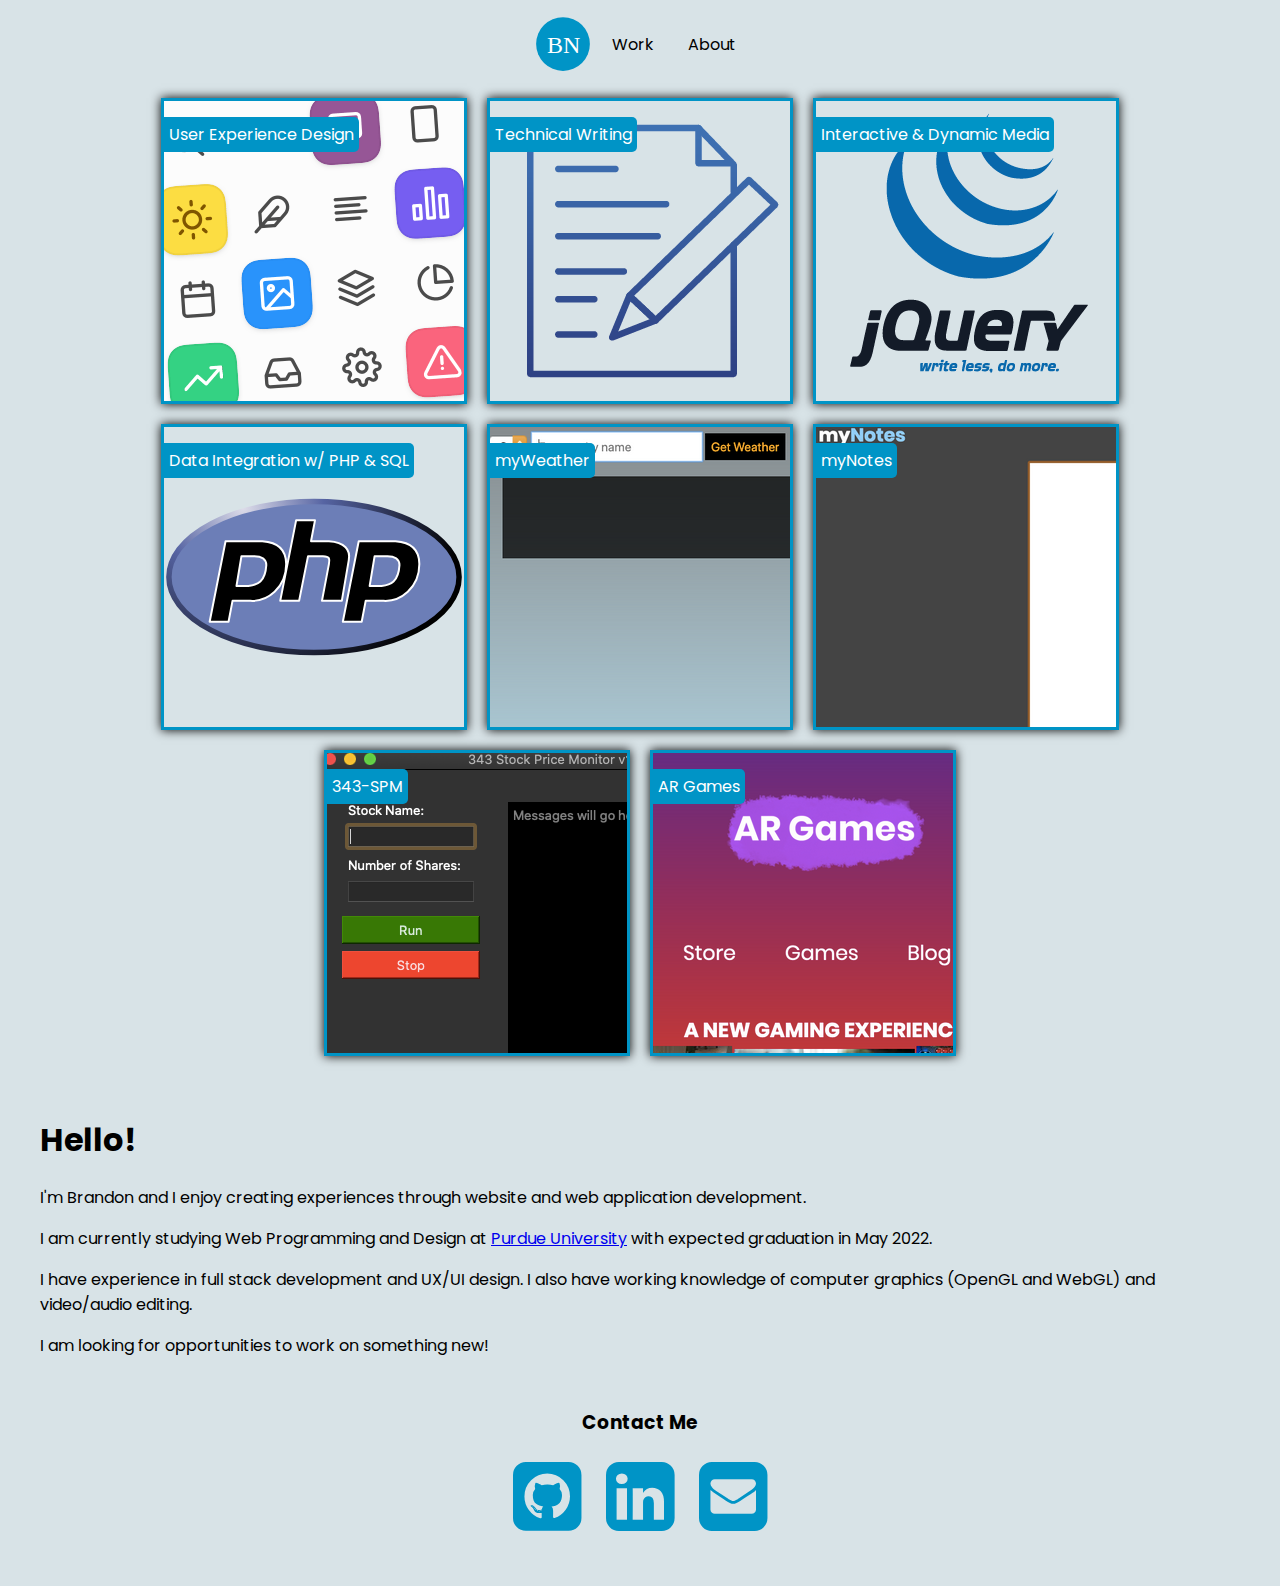
==== commit 8c882159: "Update about" ====
--- a/index.html
+++ b/index.html
@@ -4,7 +4,7 @@
     <meta charset="UTF-8" />
     <meta name="viewport" content="width=device-width, initial-scale=1.0" />
     <meta http-equiv="X-UA-Compatible" content="ie=edge" />
-    <link rel="icon" href="" />
+    <link rel="icon" href="./assets/logo-bn.svg" />
     <title>Brandon Nguyen</title>
     <link rel="preconnect" href="https://fonts.gstatic.com">
     <link href="https://fonts.googleapis.com/css2?family=Poppins:ital,wght@0,400;0,500;0,800;1,400&display=swap" rel="stylesheet"> 
@@ -71,24 +71,13 @@
       </section> <!-- end section-work -->
       <section id="section-about">
         <h1>Hello!</h1>
-        <p>My name is Brandon Nguyen. I started programming by making my first Flash game using Adobe Flash Professional (now Adobe Animate) and ActionScript during high school. From then on, I enrolled into college and massive open online courses (MOOCs) to learn other technologies.</p>
-        <p>I am currently studying Web Programming &amp; Design at Purdue University with a background in Computer Science.</p>
-        <p>I enjoy learning and using different tools and technologies to create new experiences through web, mobile, and desktop applications development.</p>
-        <h2>Skills</h2>
-        <ul>
-          <li>JavaScript</li>
-          <li>HTML</li>
-          <li>CSS</li>
-          <li>Java</li>
-          <li>C &amp; C++</li>
-          <li>Python</li>
-          <li>React</li>
-          <li>Vim</li>
-          <li>Visual Studio and Visual Studio Code</li>
-          <li>Version Control (Git, etc.)</li>
-        </ul>
+        <p>I'm Brandon and I enjoy creating experiences through website and web application development.</p>
+        <p>I am currently studying Web Programming and Design at <a href="https://polytechnic.purdue.edu/degrees/web-programming-and-design">Purdue University</a> with expected graduation in May 2022.</p>
+        <p>I have experience in full stack development and UX/UI design. I also have working knowledge of computer graphics (OpenGL and WebGL) and video/audio editing.</p>
+        <p>I am looking for opportunities to work on something new!</p>
       </section> <!-- end section about -->
       <footer>
+        <h3 style="text-align: center;">Contact Me</h3>
         <div class="social-links">
           <a class="social-link" href="https://www.github.com/lrbn86" title="Link to GitHub profile"><i class="fa fa-github-square fa-5x"></i></a>
           <a class="social-link" href="https://www.linkedin.com/in/lrbn86" title="Link to LinkedIn profile"><i class="fa fa-linkedin-square fa-5x"></i></a>
--- a/css/mobile.css
+++ b/css/mobile.css
@@ -2,6 +2,7 @@
   font-family: 'Poppins', sans-serif;
   box-sizing: border-box;
 }
+
 #logo {
   display: block;
   background: url('../assets/logo-bn.svg');
@@ -16,7 +17,7 @@
   align-items: center;
   position: sticky;
   top: 0px;
-  background-color: #fff;
+  background-color: #d8e3e7;
   margin: 10px 0;
   padding: 0;
   z-index: 1;
@@ -41,9 +42,7 @@
 
 html, body {
   scroll-behavior: smooth;
-}
-
-main {
+  background-color: #d8e3e7;
 }
 
 #section-work, #section-about, #section-contact {
@@ -112,4 +111,5 @@
 
 footer {
   margin-top: 50px;
+  margin-bottom: 50px;
 }
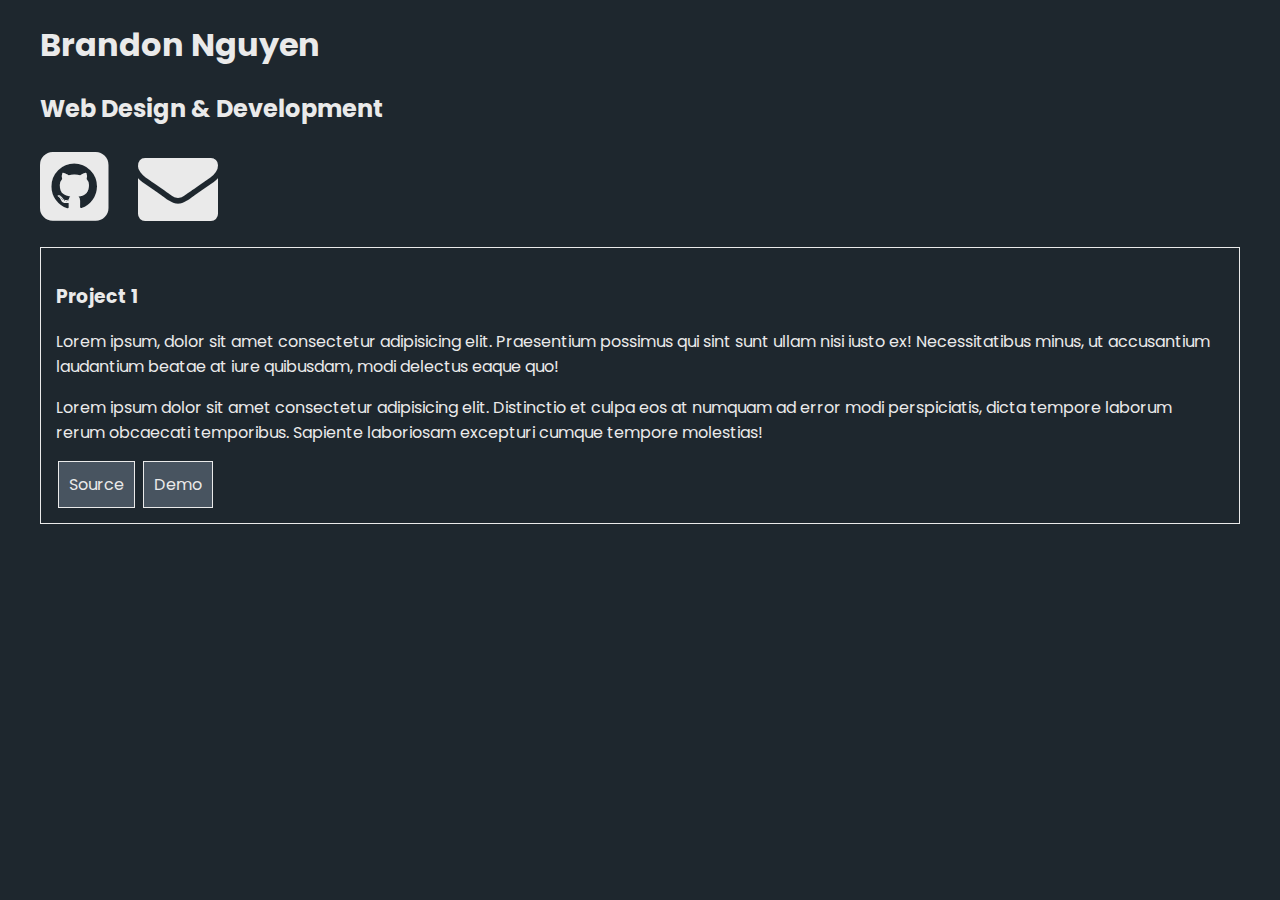
==== commit 565b70ba: "Created new branch" ====
--- a/index.html
+++ b/index.html
@@ -4,86 +4,37 @@
     <meta charset="UTF-8" />
     <meta name="viewport" content="width=device-width, initial-scale=1.0" />
     <meta http-equiv="X-UA-Compatible" content="ie=edge" />
-    <link rel="icon" href="./assets/logo-bn.svg" />
     <title>Brandon Nguyen</title>
     <link rel="preconnect" href="https://fonts.gstatic.com">
     <link href="https://fonts.googleapis.com/css2?family=Poppins:ital,wght@0,400;0,500;0,800;1,400&display=swap" rel="stylesheet"> 
-    <link rel="stylesheet" media="screen and (min-width: 320px)" href="./css/mobile.css" />
-    <link rel="stylesheet" media="screen and (min-width: 768px)" href="./css/desktop.css" />
+    <link rel="stylesheet" href="style.css" />
     <link rel="stylesheet" href="https://cdnjs.cloudflare.com/ajax/libs/font-awesome/4.7.0/css/font-awesome.min.css" />
-    <script src="./js/jquery-3.5.1.min.js" defer></script>
-    <script src="./js/index.js" defer></script>
   </head>
   <body>
     <header>
-      <a id="logo" href="/"></a>
-      <nav id="main-nav">
+      <h1>Brandon Nguyen</h1>
+      <h2>Web Design &amp; Development</h2>
+      <div class="social-links">
         <ul>
-          <li id="nav-work">Work</li>
-          <li id="nav-about">About</li>
+          <li><a href="https://github.com/lrbn86"><i class="fa fa-5x fa-github-square" aria-hidden="true"></i></a></li>
+          <li><a href="mailto:brandonnguyendev@gmail.com"><i class="fa fa-5x fa-envelope" aria-hidden="true"></i></a></li>
         </ul>
-      </nav>
-    </header> <!-- end header -->
+      </div>
+    </header>
     <main>
-      <section id="section-work">
-        <div id="project-gallery">
-          <div class="project">
-            <p class="project-title">User Experience Design</p>
-            <img src="./assets/thumbnails/ux_thumbnail.png" />
-            <a href="https://github.com/lrbn86/CGT256"></a>
+      <div class="projects-list">
+        <div class="project">
+          <h3>Project 1</h3>
+          <p>Lorem ipsum, dolor sit amet consectetur adipisicing elit. Praesentium possimus qui sint sunt ullam nisi iusto ex! Necessitatibus minus, ut accusantium laudantium beatae at iure quibusdam, modi delectus eaque quo!</p>
+          <p>Lorem ipsum dolor sit amet consectetur adipisicing elit. Distinctio et culpa eos at numquam ad error modi perspiciatis, dicta tempore laborum rerum obcaecati temporibus. Sapiente laboriosam excepturi cumque tempore molestias!</p>
+          <div class="project-buttons">
+            <a href="https://www.tradingview.com/chart/RJeirHbR/" target="_blank">Source</a>
+            <a href="https://www.google.com/" target="_blank">Demo</a>
           </div>
-          <div class="project">
-            <p class="project-title">Technical Writing</p>
-            <img src="./assets/thumbnails/techwriting_thumbnail.png" />
-            <a href="https://github.com/lrbn86/ENGL421"></a>
-          </div>
-          <div class="project">
-            <p class="project-title">Interactive & Dynamic Media</p>
-            <img src="./assets/thumbnails/jquery_thumbnail.png" />
-            <a href="https://github.com/lrbn86/CGT353"></a>
-          </div>
-          <div class="project">
-            <p class="project-title">Data Integration w/ PHP & SQL</p>
-            <img src="./assets/thumbnails/php_thumbnail.svg" />
-            <a href="https://github.com/lrbn86/CGT356-Labs"></a>
-          </div>
-          <div class="project">
-            <p class="project-title">myWeather</p>
-            <img src="./assets/thumbnails/weather_thumbnail.png" />
-            <a href="https://github.com/lrbn86/myWeather"></a>
-          </div>
-          <div class="project">
-            <p class="project-title">myNotes</p>
-            <img src="./assets/thumbnails/notes_thumbnail.png" />
-            <a href="https://github.com/lrbn86/myNotes"></a>
-          </div>
-          <div class="project">
-            <p class="project-title">343-SPM</p>
-            <img src="./assets/thumbnails/343_thumbnail.png" />
-            <a href="https://github.com/lrbn86/343-SPM"></a>
-          </div>
-          <div class="project">
-            <p class="project-title">AR Games</p>
-            <img src="./assets/thumbnails/ar_thumbnail.png" />
-            <a href="https://github.com/lrbn86/AR-Games"></a>
-          </div>
-        </div> <!-- end project-gallery -->
-      </section> <!-- end section-work -->
-      <section id="section-about">
-        <h1>Hello!</h1>
-        <p>I'm Brandon and I enjoy creating experiences through website and web application development.</p>
-        <p>I am currently studying Web Programming and Design at <a href="https://polytechnic.purdue.edu/degrees/web-programming-and-design">Purdue University</a> with expected graduation in May 2022.</p>
-        <p>I have experience in full stack development and UX/UI design. I also have working knowledge of computer graphics (OpenGL and WebGL) and video/audio editing.</p>
-        <p>I am looking for opportunities to work on something new!</p>
-      </section> <!-- end section about -->
-      <footer>
-        <h3 style="text-align: center;">Contact Me</h3>
-        <div class="social-links">
-          <a class="social-link" href="https://www.github.com/lrbn86" title="Link to GitHub profile"><i class="fa fa-github-square fa-5x"></i></a>
-          <a class="social-link" href="https://www.linkedin.com/in/lrbn86" title="Link to LinkedIn profile"><i class="fa fa-linkedin-square fa-5x"></i></a>
-          <a class="social-link" href="mailto:brandonnguyendev@gmail.com" title="Email Brandon Nguyen"><i class="fa fa-envelope-square fa-5x"></i></a>
         </div>
-      </footer> <!-- end footer -->
+      </div> <!-- projects-list -->
     </main>
+    <footer>
+    </footer>
   </body>
 </html>
--- a/style.css
+++ b/style.css
@@ -0,0 +1,56 @@
+body {
+  font-family: Poppins, sans-serif;
+  background-color:#1e272e;
+  color: #eaeaea;
+}
+
+header, main, footer {
+  max-width: 1200px;
+  margin: 0 auto;
+}
+
+main {
+  padding: 5px;
+}
+
+.project {
+  border: 1px solid #eaeaea;
+  padding: 15px;
+  margin-bottom: 12px;
+}
+
+.project-buttons a {
+  display: inline-block;
+  border: 1px solid #eaeaea;
+  padding: 10px;
+  background-color: #485460;
+  color: #eaeaea;
+  margin: 0 2px;
+  transition: all 0.3s;
+  text-decoration: none;
+}
+
+.project-buttons a:hover {
+  background-color: #1e272e;
+  text-decoration: underline;
+  border-radius: 5px;
+}
+
+.social-links > ul {
+  list-style-type: none; 
+  padding: 0;
+}
+
+.social-links > ul > li {
+  display: inline-block;
+  margin-right: 25px;
+}
+
+.social-links a {
+  color: #eaeaea;
+  transition: all 0.2s;
+}
+
+.social-links a:hover {
+  color: #485460;
+}